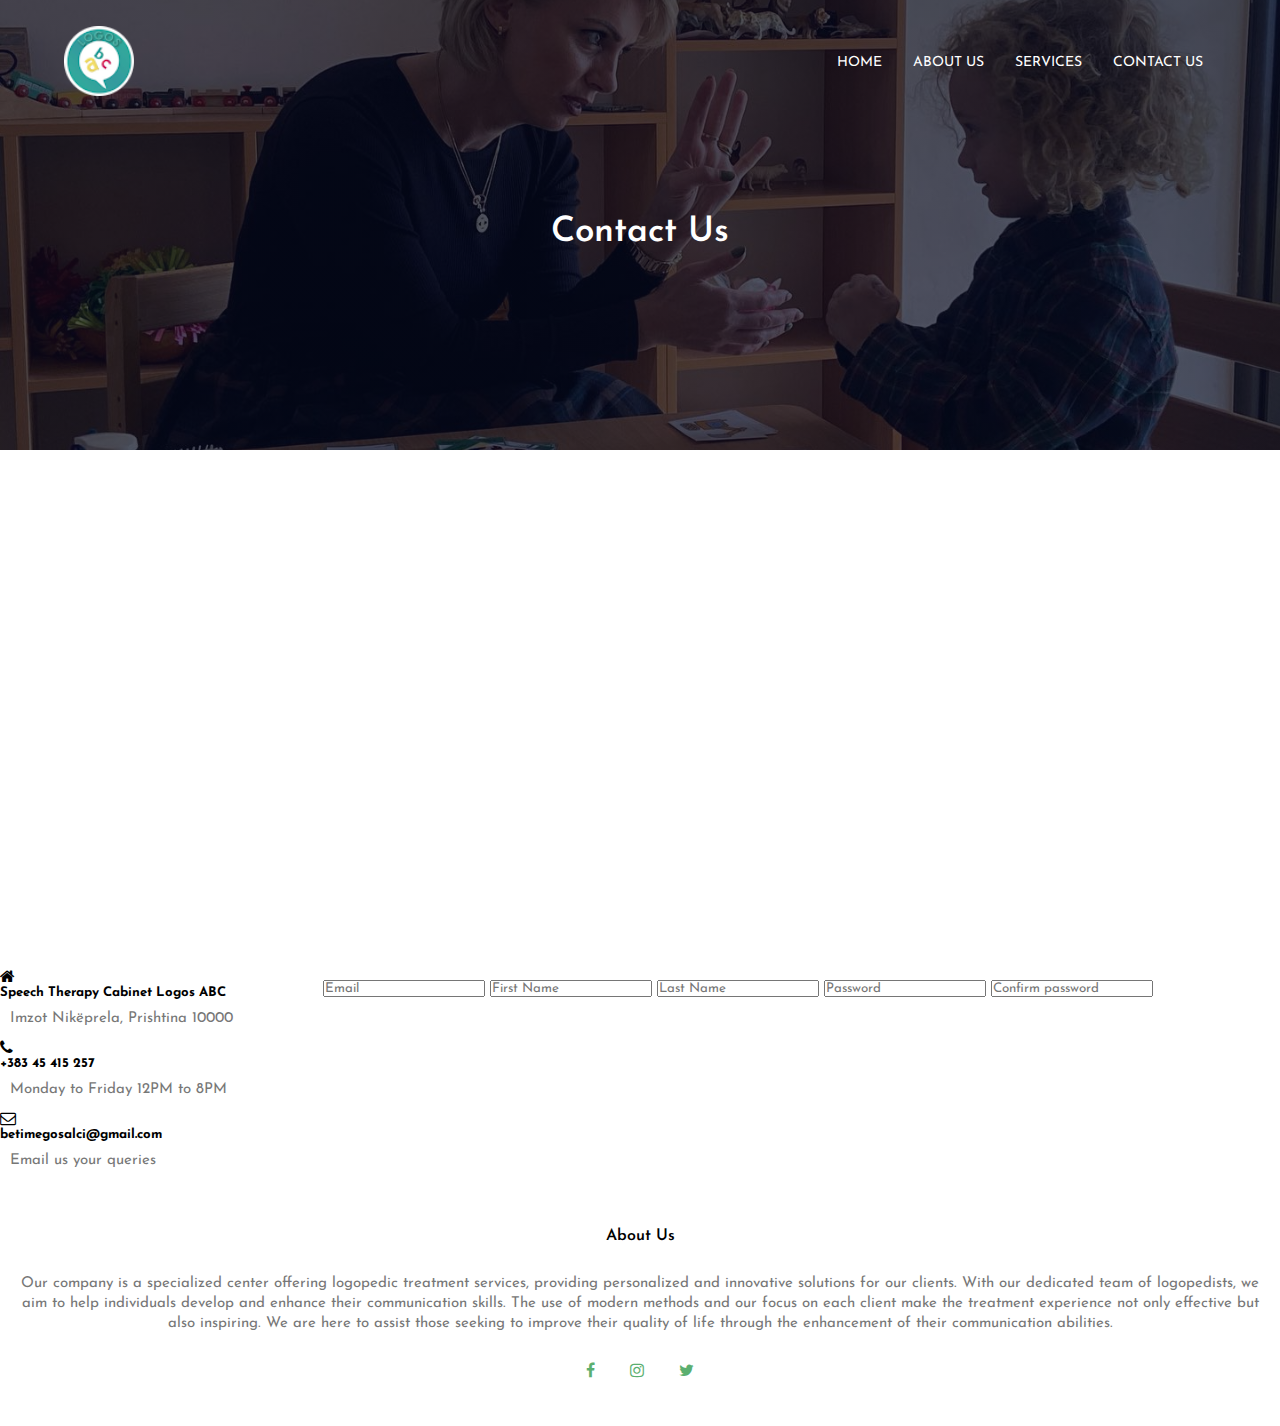
==== contact.html @ f9c6b577 "Shtim i sub-page(contact.html)" ====
<!DOCTYPE html>
<html lang="en">
<head>
    <meta charset="UTF-8">
    <meta name="viewport" content="width=device-width, initial-scale=1.0">
    <title>Logos ABC</title>
    <link rel="stylesheet" href="style.css">
    <link href="https://fonts.googleapis.com/css2?family=Aleo:wght@300;400;700&family=Josefin+Sans:ital,wght@0,100;0,200;0,300;0,400;0,500;0,600;0,700;1,100;1,200;1,300;1,400;1,500;1,600;1,700&family=Mulish:ital,wght@0,200;0,300;0,400;0,500;0,600;0,700;0,800;0,900;1,200;1,300;1,400;1,500;1,600;1,700;1,800;1,900&family=Poppins:ital,wght@0,500;0,600;0,700;1,500;1,600;1,700&display=swap" rel="stylesheet">
    <link rel="stylesheet" href="https://stackpath.bootstrapcdn.com/font-awesome/4.7.0/css/font-awesome.min.css">
    <link rel="icon" href="/images/fb.ico" type="image/x-icon">
    <link rel="shortcut icon" href="/images/fb.ico" type="image/x-icon">
</head>
<body>
    <section class="sub__header">
        <nav>
            <a href="index.html"><img src="images/logo.jpg" alt=""></a>
            <div class="nav__links" id="navLinks">
                <i class="fa fa-times" aria-hidden="true" onclick="hideMenu()"></i>
            <ul class="menu">
                <li><a href="index.html">HOME</a></li>
                <li><a href="about.html">ABOUT US</a></li>
                <li><a href="services.html">SERVICES</a></li>
                <li><a href="contact.html">CONTACT US</a></li>
            </ul>
            </div>
            <i class="fa fa-bars" aria-hidden="true" onclick="openMenu()"></i>
            </nav>
            <h1>Contact Us</h1>

    </section>

    <section class="map">
        <iframe src="https://www.google.com/maps/embed?pb=!1m18!1m12!1m3!1d2934.4497444945555!2d21.157549575046257!3d42.65182391662045!2m3!1f0!2f0!3f0!3m2!1i1024!2i768!4f13.1!3m3!1m2!1s0x13549fe0f9bc937f%3A0xc9e76421640b7cd0!2sKabineti%20logopedik%20-%20LOGOS%20ABC!5e0!3m2!1sen!2sjp!4v1701106231626!5m2!1sen!2sjp" width="600" height="450" style="border:0;" allowfullscreen="" loading="lazy" referrerpolicy="no-referrer-when-downgrade"></iframe>
    </section>

    <section class="contact__us">
        <div class="cards">
            <div class="contact-col">
                <div>
                    <i class="fa fa-home" aria-hidden="true"></i>
                    <span>
                        <h5> Speech Therapy Cabinet Logos ABC </h5>
                        <p> Imzot Nikëprela, Prishtina 10000</p>
                    </span>
                </div>
                <div>
                    <i class="fa fa-phone" aria-hidden="true"></i>
                    <span>
                        <h5> +383 45 415 257 </h5>
                        <p> Monday to Friday 12PM to 8PM</p>
                    </span>
                </div>
                <div>
                    <i class="fa fa-envelope-o" aria-hidden="true"></i>
                    <span>
                        <h5> betimegosalci@gmail.com </h5>
                        <p> Email us your queries</p>
                    </span>
                </div>
            </div>
            <div class="contact-col">
                <form id="form" action="/">
                    <input name="email" id="email" type="email" placeholder="Email">
                    <input name="fname" id="fname" type="text" placeholder="First Name">
                    <input name="lname" id="lname" type="text" placeholder="Last Name">
                    <input name="pwd" id="pwd" type="password" placeholder="Password">
                    <input name="pwd2" id="pwd2" type="password" placeholder="Confirm password">
                    <button class="hero__btn btn2" type="submit">Sign Up</button>
                </form>
            </div>
        </div>
    </section>

    <section class="footer">
        <h4>About Us</h4>
        <p>Our company is a specialized center offering logopedic treatment services, providing personalized and innovative solutions for our clients. With our dedicated team of logopedists, we aim to help individuals develop and enhance their communication skills. The use of modern methods and our focus on each client make the treatment experience not only effective but also inspiring. We are here to assist those seeking to improve their quality of life through the enhancement of their communication abilities.</p>
         <div class="icons">
            <i class="fa fa-facebook" aria-hidden="true"></i>
            <i class="fa fa-instagram" aria-hidden="true"></i>
            <i class="fa fa-twitter" aria-hidden="true"></i>
         </div>
    </section>


    <script>
        var navLinks = document.getElementById("navLinks");
        function hideMenu(){
            navLinks.style.right = "-200px";
        }
        function openMenu(){
            navLinks.style.right = "0";
        }

        /*
        const form = document.getElementById('form');
        const email = document.getElementById('email');
        const fname = document.getElementById('fname');
        const lname = document.getElementById('lname');
        const pwd = document.getElementById('pwd');
        const pwd2 = document.getElementById('pwd2');

        form.addEventListener('submit', e => {
            e.preventDefault();

            validateInputs();
        });

        const setError = (element, message) => {
            const inputControl = element.parentElement;
            const errorDisplay = inputControl.querySelector('.error')
            
            errorDisplay.innerText = message;
            inputControl.classList.add('error');
            inputControl.classList.remiove('success');
        }

        const setSuccess = element => {
            const inputControl = element.parentElement;
            const errorDisplay = inputControl.querySelector('.error');
            
            errorDisplay.innerText = '';
            inputControl.classList.remiove('success');
            inputControl.classList.add('error');
        }

        const isValidEmail = email => {
            const re = /^(([^<>()[\]\\.,;:\s@"]+(\.[^<>()[\]\\.,;:\s@"]+)*)|(".+"))@((\[[0-9]{1,3}\.[0-9]{1,3}\.[0-9]{1,3}\.[0-9]{1,3}\])|(([a-zA-Z\-0-9]+\.)+[a-zA-Z]{2,}))$/;
            return re.test(String(email).toLowerCase());
        }


        const validateInputs = () => {
            const emailValue = email.value.trim();
            const fnameValue = fname.value.trim();
            const lname = lname.value.trim();
            const pwdValue = pwd.value.trim();
            const pwd2Value = pwd2.value.trim();

            if(emailValue === ''){
                setError(email, 'Email is required');
            } else if (!isValidEmail(emailValue)) {
                setError(email, 'Provide a valid email address');
            } else {
                setSuccess(email);
            }

            if(fnameValue === ''){
                setError(fname, 'First name is required')
            } else{
                setSuccess(fname)
            }

            if(lnameValue === ''){
                setError(lname, 'Last name is required')
            } else{
                setSuccess(lname)
            }

            if(pwdValue === ''){
                setError(pwd, 'Password is required');
            } else if (pwdValue.length < 8 ) {
                setError(pwd, 'Password must be at least 8 character.')
            } else {
                setSuccess(pwd);
            }

            if(pwd2Value === ''){
                setError(pwd2, 'Please confirm your password');
            } else if (pwd2Value !== pwdValue) {
            setError(pwd2, "Passwords doesn't match");
            } else {
             setSuccess(pwd2);
            }

        }; */


    </script>
</body>

</html>
---- style.css ----
*{
    margin: 0;
    padding: 0;
    font-family: Josefin sans;
}


/* hero*/
.header{
    min-height: 100vh;
    width: 100%;
    background-image: linear-gradient(rgba(4, 9, 30, 0.7), rgba(4, 9, 30, 0.7)), url("images/table.png");
    background-position: center;
    background-size: cover;
    position: relative;
}
nav{
    display: flex;
    padding: 2% 5%;
    justify-content: space-between;
    align-items: center;
}
nav img {
    width: 70px;
}
.nav__links{
    flex: 1;
    text-align: right;

}
.nav__links ul li{
    list-style: none;
    display: inline-block;
    padding: 9px 13px;
    position: relative;
}
.nav__links ul li a{
    color: #fff;
    text-decoration: none;
    font-size: 14px;
}
.nav__links ul li::after{
    content: '';
    width: 0%;
    height: 2px;
    background: rgb(74, 143, 126);
    display: block;
    margin: auto;
    transition: 0.6s;
}
.nav__links ul li:hover::after{
    width: 100%;
}
.hero {
    width: 90%;
    color: #fff;
    position: absolute;
    top: 50%;
    left: 50%;
    transform: translate(-50%, -50%);
    text-align: center;
}
.hero h1{
    font-size: 59px;
}
.hero p {
    margin: 10px 0 40px;
    font-size: 15px;
    color: #fff;
}
.hero__btn{
    display: inline-block;
    text-decoration: none;
    color: #fff;
    border: 1px solid #fff;
    border-radius: 4px;
    padding: 12px 35px;
    font-size: 14px;
    background: transparent;
    position: relative;
    cursor: pointer;
}
.hero__btn2{
    margin-top: 15px;
    display: inline-block;
    text-decoration: none;
    color: #fff;
    border: 1px solid #fff;
    border-radius: 4px;
    padding: 12px 35px;
    font-size: 14px;
    background: transparent;
    position: relative;
    cursor: pointer;
}
.hero__btn:hover{
    border: 1px solid rgb(74, 143, 126);
    background: rgb(74, 143, 126);
    transition: 0.8s;
}
.hero__btn2:hover{
    border: 1px solid rgb(74, 143, 126);
    background: rgb(74, 143, 126);
    transition: 0.8s;
}

nav .fa{
    display: none;
}


/* explore */
.explore{
    width: 80%;
    padding-top: 90px;
    margin: auto;
    text-align: center;
}
h1{
    font-size: 35px;
    font-weight: 600;
}
p{
    color: #777;
    font-size: 15px;
    font-weight: 300px;
    line-height: 20px;
    padding: 10px;
}
.cards{
    display: flex;
    justify-content: space-between;
    margin-top: 5%;
}
.card{
    flex-basis: 30%;
    background: rgb(227, 241, 233);
    margin-bottom: 3%;
    padding: 20px 12px;
    border-radius: 10px;
    box-sizing: border-box;
    transition: 0.7s;
}
h3{
    margin: 10px 0;
    font-weight: 600px;
    text-align: center;
}
.card:hover{
    box-shadow: 0 0 20px 0 rgba(0, 0, 0, 0.2);
}
/*reviews*/
.reviews{
    margin: auto;
    width: 80%;
    padding-top: 100px;
    text-align: center;
}
.reviews__card{
    flex-basis: 44%;
    margin-bottom: 3%;
    padding: 25px;
    display: flex;
    text-align: left;
    background: rgb(227, 241, 233);
    border-radius: 10px;
    cursor: pointer;
}
.reviews__card img{
    height: 40px;
    margin-left: 5px;
    margin-right: 30px;
    border-radius: 50%;
}
.reviews__card p{
    padding: 0;
}
.reviews__card h3{
    margin-top: 15px;
    text-align: left;
}
.reviews__card .fa{
    color: rgb(91, 175, 112);
}
<<<<<<< HEAD
.cta{
    margin: 100px auto;
    width: 80%;
    background-position: center;
    background-size: cover;
    background-image: linear-gradient(rgba(0, 0, 0, 0.7), rgba(0, 0, 0, 0.7)), url("images/cta1.png");
    border-radius: 7px;
    text-align: center;
    padding: 100px 0px;
}
.cta h1{
    font-size: 30px;
    margin-bottom: 15px;
    color: #fff;
    padding: 0;
}
.cta h2{
    font-size: 23px;
    font-weight: 300;
    color: #fff;
    margin-bottom: 20px;
}
/*footer*/
.footer{
    width: 100%;
    padding: 30px 0px;
    text-align: center;
}
.footer h4{
    margin-bottom: 20px;
    margin-top: 17px;
    font-weight: 600;
}
.icons .fa{
    margin: 0 15px;
    padding: 18px 0; 
    color: rgb(91, 175, 112);
    cursor: pointer;
}

/*ABOUT US*/
.sub__header{
    height: 50vh;
    width: 100%;
    color: #fff;
    background-size: cover;
    background-position: center;
    text-align: center;
    background-image: linear-gradient(rgba(4, 9, 30, 0.7), rgba(4, 9, 30, 0.7)), url("images/banner.jpg");
}
.sub__header h1{
    margin-top: 90px;
}
.about__us{
    width: 80%;
    margin: auto;
    padding-top: 70px;
    padding-bottom: 40px;
}
.about-col{
    flex-basis: 47%;
    padding: 30px 5px;
}
.about-col img{
    width: 100%;
}
.about-col h1{
    padding-top: 0;
}
.about-col p{
    font-size: 16px;
    padding: 35px 0 55px;
}
=======
>>>>>>> 386bb570e3ebc0a57da0ade4d80aca138e7f9916
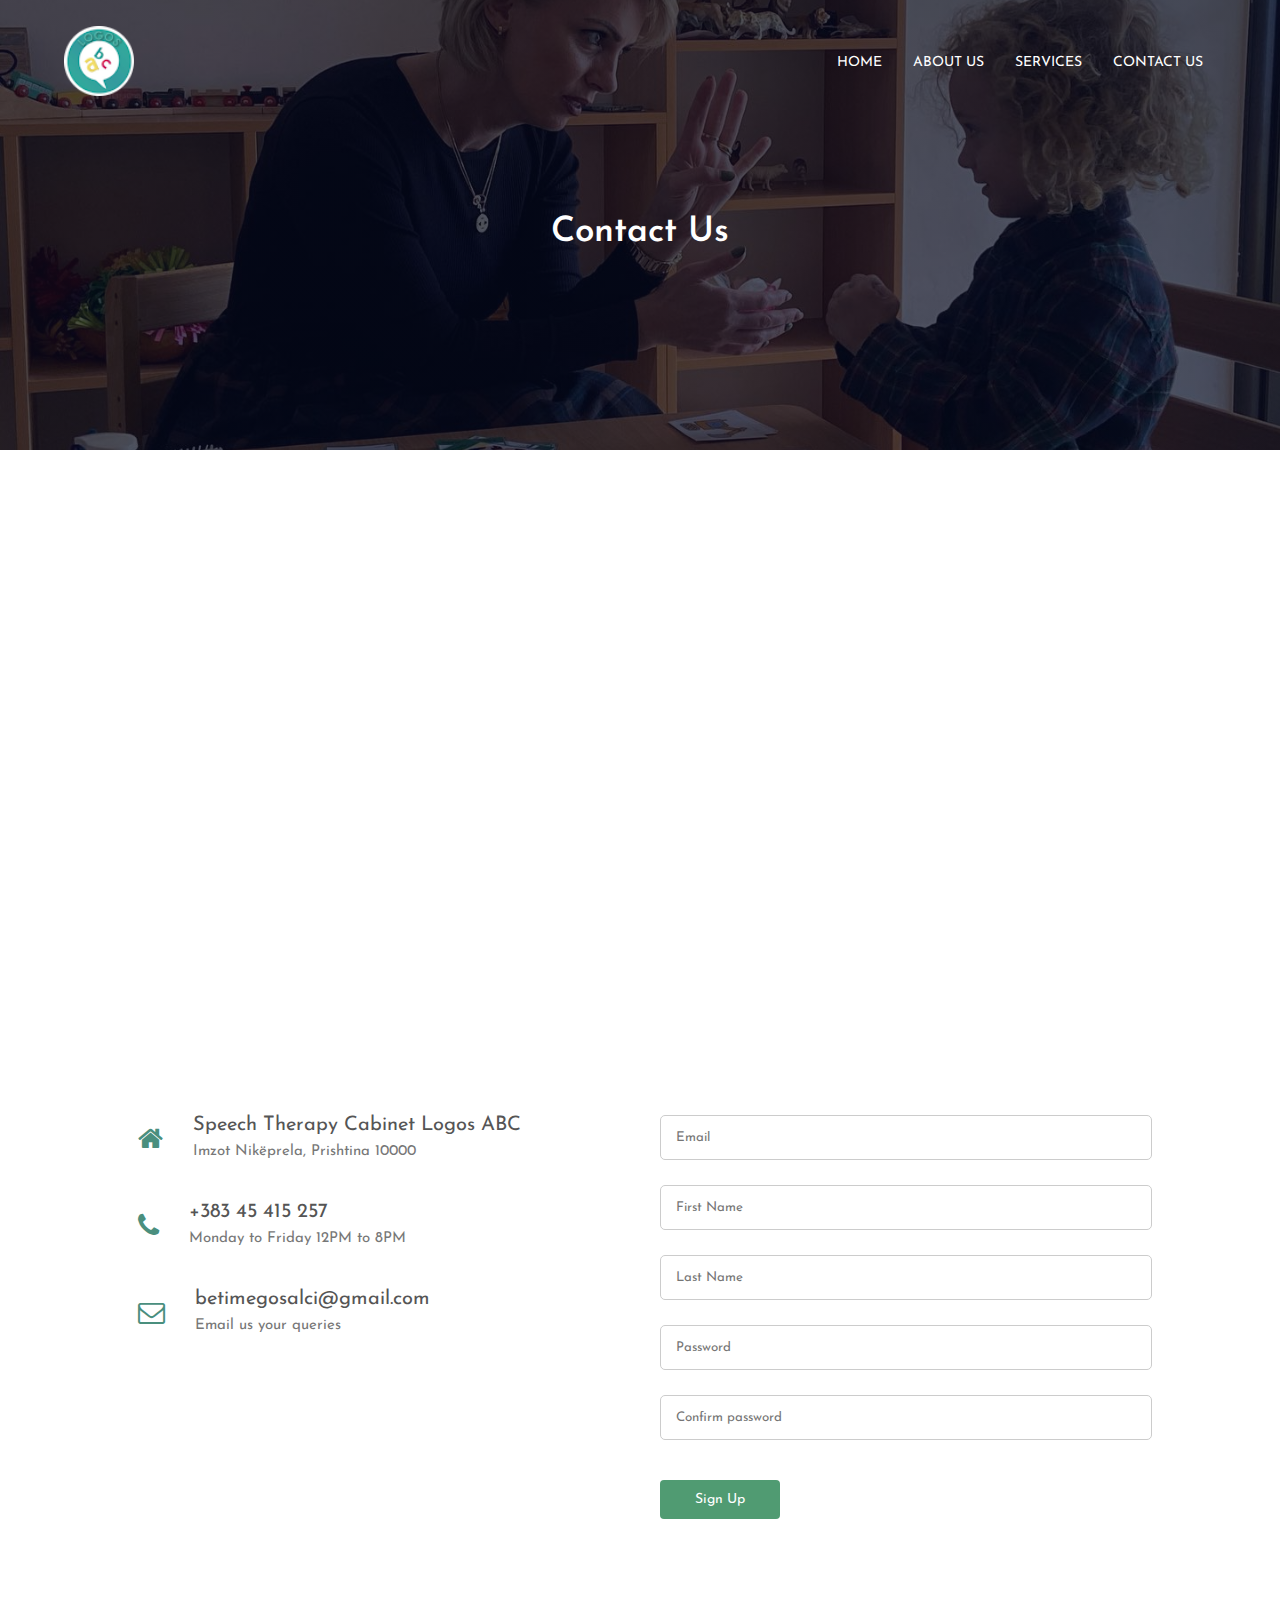
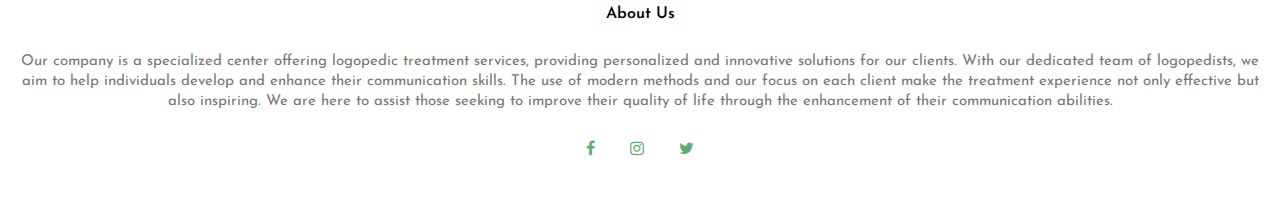
==== commit 4ae8db68: "Ndryshime te buttoni Sign up" ====
--- a/contact.html
+++ b/contact.html
@@ -65,7 +65,7 @@
                     <input name="lname" id="lname" type="text" placeholder="Last Name">
                     <input name="pwd" id="pwd" type="password" placeholder="Password">
                     <input name="pwd2" id="pwd2" type="password" placeholder="Confirm password">
-                    <button class="hero__btn btn2" type="submit">Sign Up</button>
+                    <button class="hero__btn3" type="submit">Sign Up</button>
                 </form>
             </div>
         </div>
@@ -91,88 +91,7 @@
             navLinks.style.right = "0";
         }
 
-        /*
-        const form = document.getElementById('form');
-        const email = document.getElementById('email');
-        const fname = document.getElementById('fname');
-        const lname = document.getElementById('lname');
-        const pwd = document.getElementById('pwd');
-        const pwd2 = document.getElementById('pwd2');
-
-        form.addEventListener('submit', e => {
-            e.preventDefault();
-
-            validateInputs();
-        });
-
-        const setError = (element, message) => {
-            const inputControl = element.parentElement;
-            const errorDisplay = inputControl.querySelector('.error')
-            
-            errorDisplay.innerText = message;
-            inputControl.classList.add('error');
-            inputControl.classList.remiove('success');
-        }
-
-        const setSuccess = element => {
-            const inputControl = element.parentElement;
-            const errorDisplay = inputControl.querySelector('.error');
-            
-            errorDisplay.innerText = '';
-            inputControl.classList.remiove('success');
-            inputControl.classList.add('error');
-        }
-
-        const isValidEmail = email => {
-            const re = /^(([^<>()[\]\\.,;:\s@"]+(\.[^<>()[\]\\.,;:\s@"]+)*)|(".+"))@((\[[0-9]{1,3}\.[0-9]{1,3}\.[0-9]{1,3}\.[0-9]{1,3}\])|(([a-zA-Z\-0-9]+\.)+[a-zA-Z]{2,}))$/;
-            return re.test(String(email).toLowerCase());
-        }
-
-
-        const validateInputs = () => {
-            const emailValue = email.value.trim();
-            const fnameValue = fname.value.trim();
-            const lname = lname.value.trim();
-            const pwdValue = pwd.value.trim();
-            const pwd2Value = pwd2.value.trim();
-
-            if(emailValue === ''){
-                setError(email, 'Email is required');
-            } else if (!isValidEmail(emailValue)) {
-                setError(email, 'Provide a valid email address');
-            } else {
-                setSuccess(email);
-            }
-
-            if(fnameValue === ''){
-                setError(fname, 'First name is required')
-            } else{
-                setSuccess(fname)
-            }
-
-            if(lnameValue === ''){
-                setError(lname, 'Last name is required')
-            } else{
-                setSuccess(lname)
-            }
-
-            if(pwdValue === ''){
-                setError(pwd, 'Password is required');
-            } else if (pwdValue.length < 8 ) {
-                setError(pwd, 'Password must be at least 8 character.')
-            } else {
-                setSuccess(pwd);
-            }
-
-            if(pwd2Value === ''){
-                setError(pwd2, 'Please confirm your password');
-            } else if (pwd2Value !== pwdValue) {
-            setError(pwd2, "Passwords doesn't match");
-            } else {
-             setSuccess(pwd2);
-            }
-
-        }; */
+        
 
 
     </script>
--- a/style.css
+++ b/style.css
@@ -182,7 +182,6 @@
 .reviews__card .fa{
     color: rgb(91, 175, 112);
 }
-<<<<<<< HEAD
 .cta{
     margin: 100px auto;
     width: 80%;
@@ -256,5 +255,77 @@
     font-size: 16px;
     padding: 35px 0 55px;
 }
-=======
->>>>>>> 386bb570e3ebc0a57da0ade4d80aca138e7f9916
+
+/*Contact US*/
+.map{
+    width: 80%;
+    margin: auto;
+    padding: 80px 0;
+}
+.map iframe{
+    width: 100%;
+}
+.contact__us{
+    width: 80%;
+    margin: auto;
+}
+.contact-col{
+    flex-basis: 48%;
+    margin-bottom: 40px;
+}
+.contact-col div{
+    display: flex;
+    align-items: center;
+    margin-bottom: 40px;
+} 
+.contact-col div .fa{
+    color: rgb(74, 143, 126);
+    font-size: 27px;
+    margin: 10px;
+    margin-right: 30px;
+} 
+.contact-col div p{
+    padding: 0;
+} 
+.contact-col div h5{
+    font-size: 20px;
+    margin-bottom: 7px;
+    color: #555;
+    font-weight: 400;
+} 
+
+.contact-col div h5{
+    font-size: 20px;
+    margin-bottom: 7px;
+    color: #555;
+    font-weight: 400;
+} 
+
+.contact-col input {
+    width: 100%;
+    margin-bottom: 25px;
+    padding: 15px;
+    outline: none;
+    border: 1px solid #ccc;
+    box-sizing: border-box;
+    border-radius: 5px;
+}
+.hero__btn3{
+    margin-top: 15px;
+    display: inline-block;
+    text-decoration: none;
+    color: #ffffff;
+    border: none;
+    border-radius: 4px;
+    padding: 12px 35px;
+    font-size: 14px;
+    background: rgb(80, 155, 114);
+    position: relative;
+    cursor: pointer;
+}
+.hero__btn3:hover{
+    border: 1px solid rgb(74, 143, 126);
+    background: rgb(74, 143, 126);
+    transition: 0.8s;
+    color:white;
+}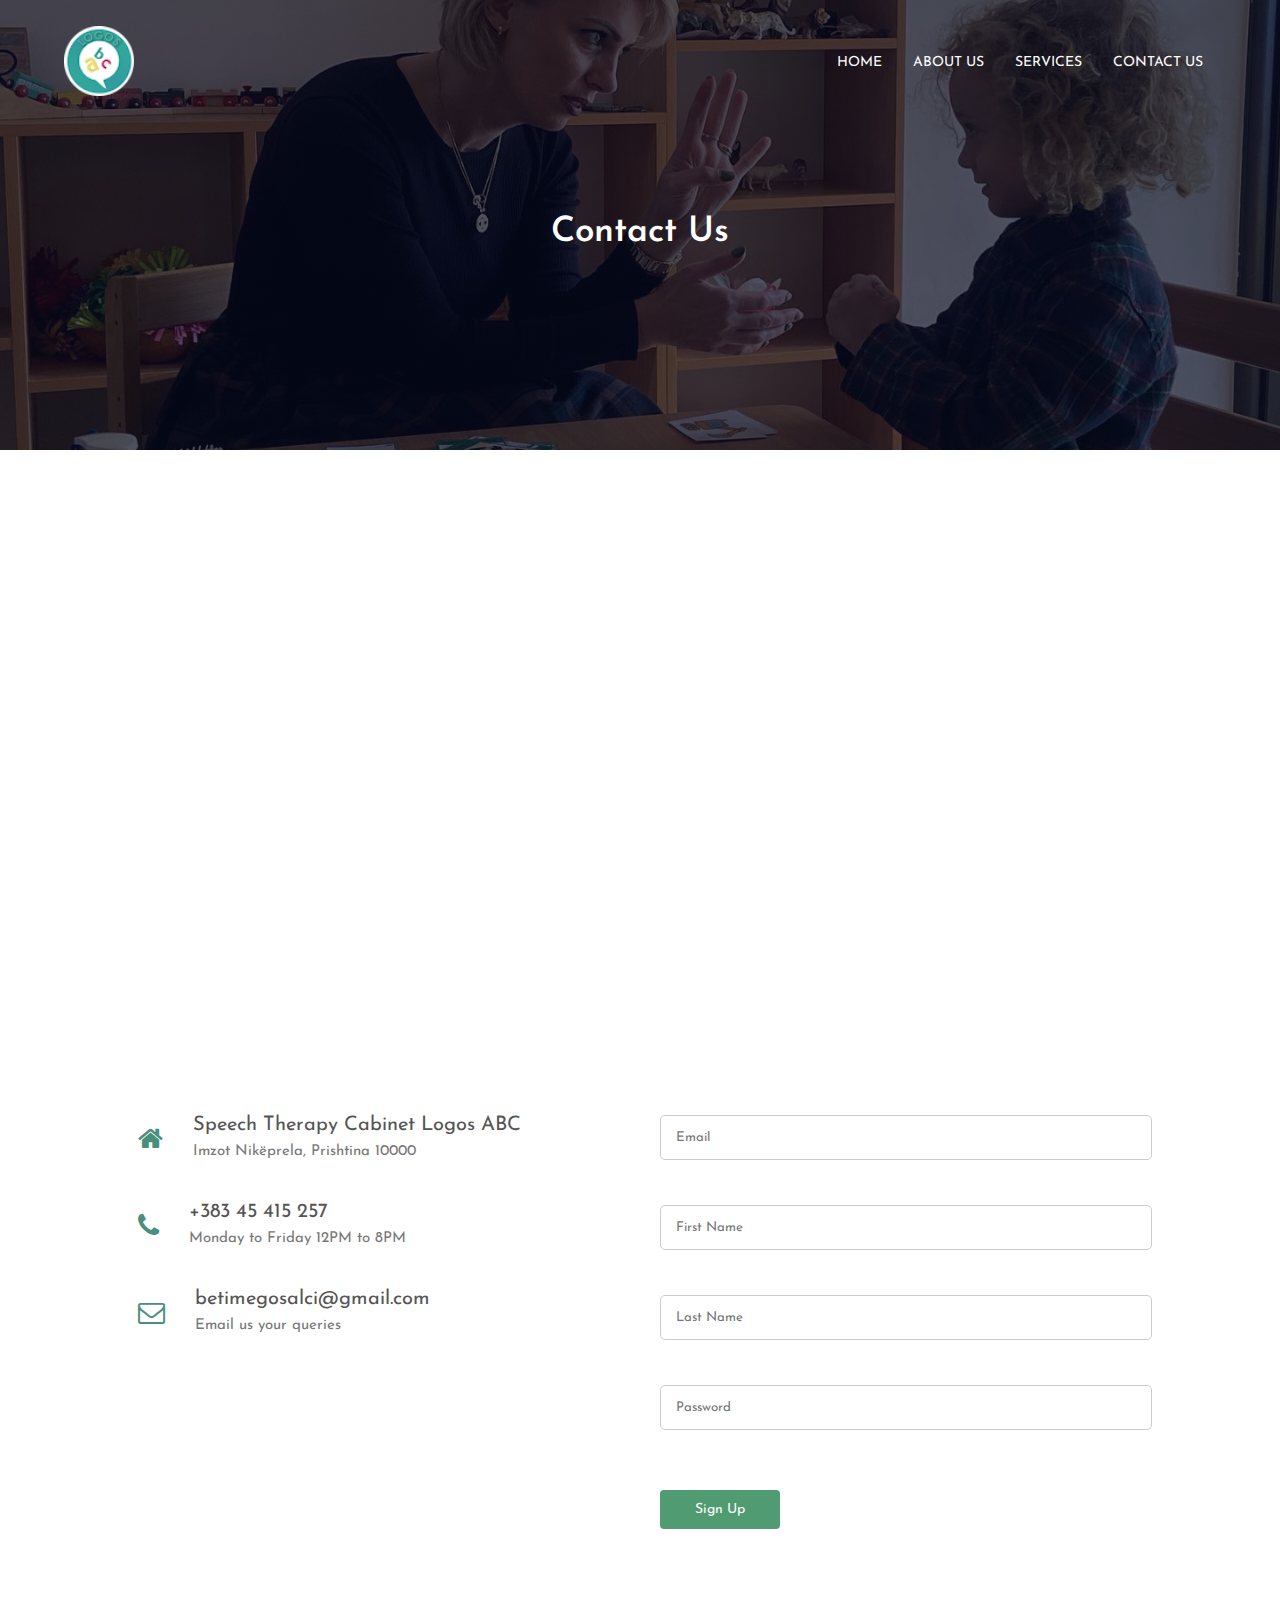
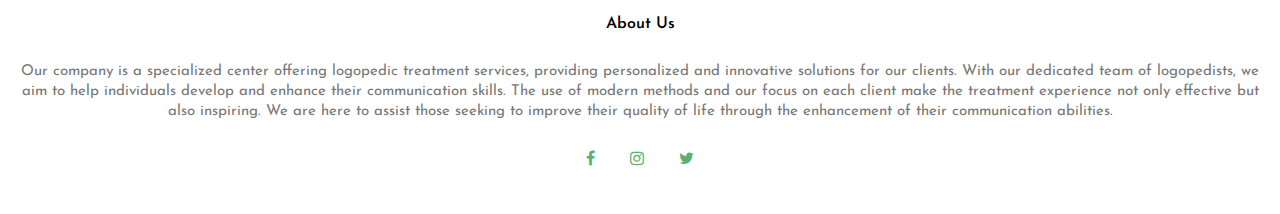
==== commit beb4983b: "Ndryshime te Sign-up form" ====
--- a/contact.html
+++ b/contact.html
@@ -59,17 +59,21 @@
                 </div>
             </div>
             <div class="contact-col">
-                <form id="form" action="/">
-                    <input name="email" id="email" type="email" placeholder="Email">
+                <form id="form">
+                    <input name="email" id="email" type="text" placeholder="Email">
+                    <div class="error" id="emailError"></div>
                     <input name="fname" id="fname" type="text" placeholder="First Name">
+                    <div class="error"></div>
                     <input name="lname" id="lname" type="text" placeholder="Last Name">
+                    <div class="error"></div>
                     <input name="pwd" id="pwd" type="password" placeholder="Password">
-                    <input name="pwd2" id="pwd2" type="password" placeholder="Confirm password">
-                    <button class="hero__btn3" type="submit">Sign Up</button>
+                    <div class="error"></div>
+                    <button class="hero__btn3" onclick="validateForm()" >Sign Up</button>
                 </form>
             </div>
         </div>
     </section>
+
 
     <section class="footer">
         <h4>About Us</h4>
@@ -91,7 +95,60 @@
             navLinks.style.right = "0";
         }
 
-        
+ /*
+        [a-z]- shkronja te vogla
+        [A-Z]- shkronja te medhaja
+        {5, 10}- min dhe max i karaktereve
+        ^[a-z]- karakteri i pare shkronje e vogel
+
+        /^[A-Z][a-z]{3, 10}$/ = Name: Filan
+        /[a-zA-Z0-9._-] + @ + [a-z] + \. + [a-z]{3}$/ = Email: filanfisteku@gmail.com
+        */
+
+        let  fnameRegex = /^[A-Z][a-z]{2,8}$/;
+        let  lnameRegex = /^[A-Z][a-z]{2,8}$/;
+        let emailRegex = /[a-zA-Z._-]+@+[a-z]+\.+[a-z]{3}$/;
+        let pwdRegex = /[a-zA-Z0-9._-]{8,15}$/;
+
+        function validateForm(){
+            let emailInput = document.getElementById('email');
+            let emailError = document.getElementById('emailError');
+            let fnameInput = document.getElementById('fname');
+            let fnameError = document.getElementById('fnameError');
+            let lnameInput = document.getElementById('lname');
+            let lnameError = document.getElementById('lnameError');
+            let pwdInput = document.getElementById('pwd');
+            let pwdError = document.getElementById('pwdError');
+            
+            emailError.innerText = '';
+            lnameError.innerText = '';
+            fnameError.innerText = '';
+            pwdError.innerText = '';
+
+
+            if(!emailRegex.test(emailInput.value)){
+                emailError.innerText = 'Invalid Email';
+                return;
+            } 
+
+            if(!lnameRegex.test(lnameInput.value)){
+                lnameError.innerText = 'Invalid Last Name';
+                return;
+            } 
+
+            if(!fnameRegex.test(fnameInput.value)){
+                fnameError.innerText = 'Invalid First Name';
+                return;
+            }
+
+            if(!pwdRegex.test(pwdInput.value)){
+                pwdError.innerText = 'Invalid Password';
+                return;
+            }
+
+            alert('form submitted successfully');
+            
+        }        
 
 
     </script>
--- a/style.css
+++ b/style.css
@@ -108,6 +108,37 @@
     display: none;
 }
 
+/*responsive- hero*/
+@media(max-width: 700px){
+    .hero h1{
+        font-size: 19px;
+    }
+    .nav__links ul li{
+        display: block;
+    }
+    .nav__links{
+        position: fixed;
+        height: 100vh;
+        width: 200px;
+        background: rgb(74, 143, 126);
+        text-align: left;
+        top: 0;
+        right: -200px;
+        z-index: 2;
+        transition: 1s;
+    }
+    nav .fa{
+        display: block;
+        margin: 11px;
+        color: #fff;
+        font-size: 20px;
+        cursor: pointer;
+    }
+    .nav__links ul{
+        padding: 30px;
+    }
+    
+}
 
 /* explore */
 .explore{
@@ -149,6 +180,14 @@
 .card:hover{
     box-shadow: 0 0 20px 0 rgba(0, 0, 0, 0.2);
 }
+
+/*responsive - cards */
+@media(max-width: 700px){
+    .cards{
+        flex-direction: column;
+    }
+}
+
 /*reviews*/
 .reviews{
     margin: auto;
@@ -182,6 +221,14 @@
 .reviews__card .fa{
     color: rgb(91, 175, 112);
 }
+/*responsive*/
+@media(max-width: 700px){
+    .reviews__card img{
+        margin-left: 0px;
+        margin-right: 15px;
+    }
+}
+/*cta*/
 .cta{
     margin: 100px auto;
     width: 80%;
@@ -204,6 +251,17 @@
     color: #fff;
     margin-bottom: 20px;
 }
+
+/*cta- responsive*/
+@media(max-width: 700px){
+    .cta h1{
+        font-size: 20px;
+    }
+    .cta h2{
+        font-size: 13px;
+    }
+}
+
 /*footer*/
 .footer{
     width: 100%;
@@ -328,4 +386,8 @@
     background: rgb(74, 143, 126);
     transition: 0.8s;
     color:white;
+}
+.error{
+    color:red;
+    margin-top: -20px;
 }